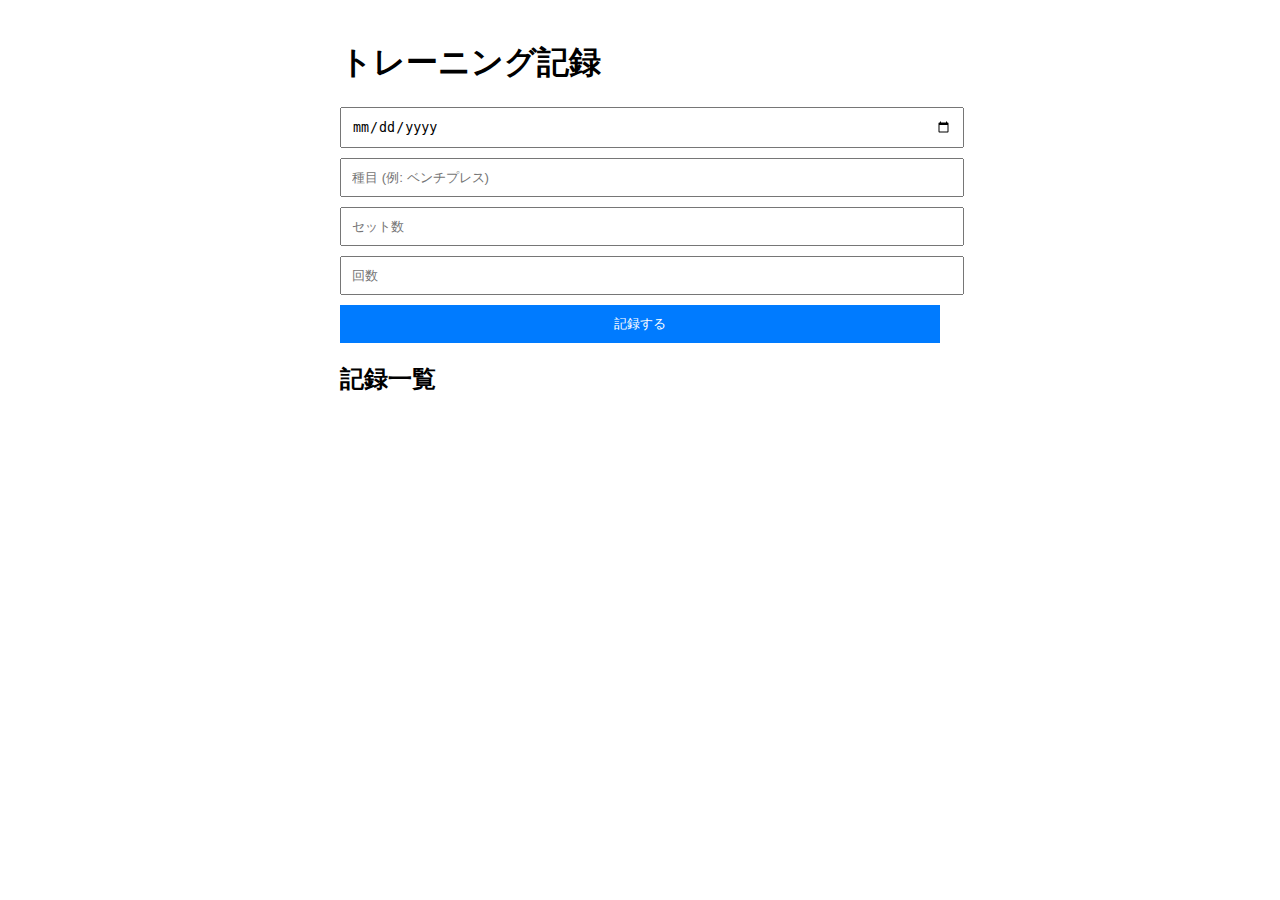
==== docs/index.html @ ad7b9477 "rename app to docs" ====
<!DOCTYPE html>
<html lang="ja">
<head>
    <meta charset="UTF-8">
    <meta name="viewport" content="width=device-width, initial-scale=1.0">
    <title>トレーニング記録</title>
    <link rel="stylesheet" href="style.css">
</head>
<body>
    <h1>トレーニング記録</h1>
    <form id="logForm">
        <input type="date" id="date" required>
        <input type="text" id="exercise" placeholder="種目 (例: ベンチプレス)" required>
        <input type="number" id="sets" placeholder="セット数" required>
        <input type="number" id="reps" placeholder="回数" required>
        <button type="submit">記録する</button>
    </form>

    <h2>記録一覧</h2>
    <ul id="logList"></ul>

    <script src="app.js"></script>
</body>
</html>
---- docs/style.css ----
body {
    font-family: Arial, sans-serif;
    max-width: 600px;
    margin: auto;
    padding: 20px;
}

input, button {
    display: block;
    margin: 10px 0;
    padding: 10px;
    width: 100%;
}

button {
    background-color: #007bff;
    color: white;
    border: none;
    cursor: pointer;
}

button:hover {
    background-color: #0056b3;
}

ul {
    list-style: none;
    padding: 0;
}

li {
    background: #f4f4f4;
    margin: 5px 0;
    padding: 10px;
}
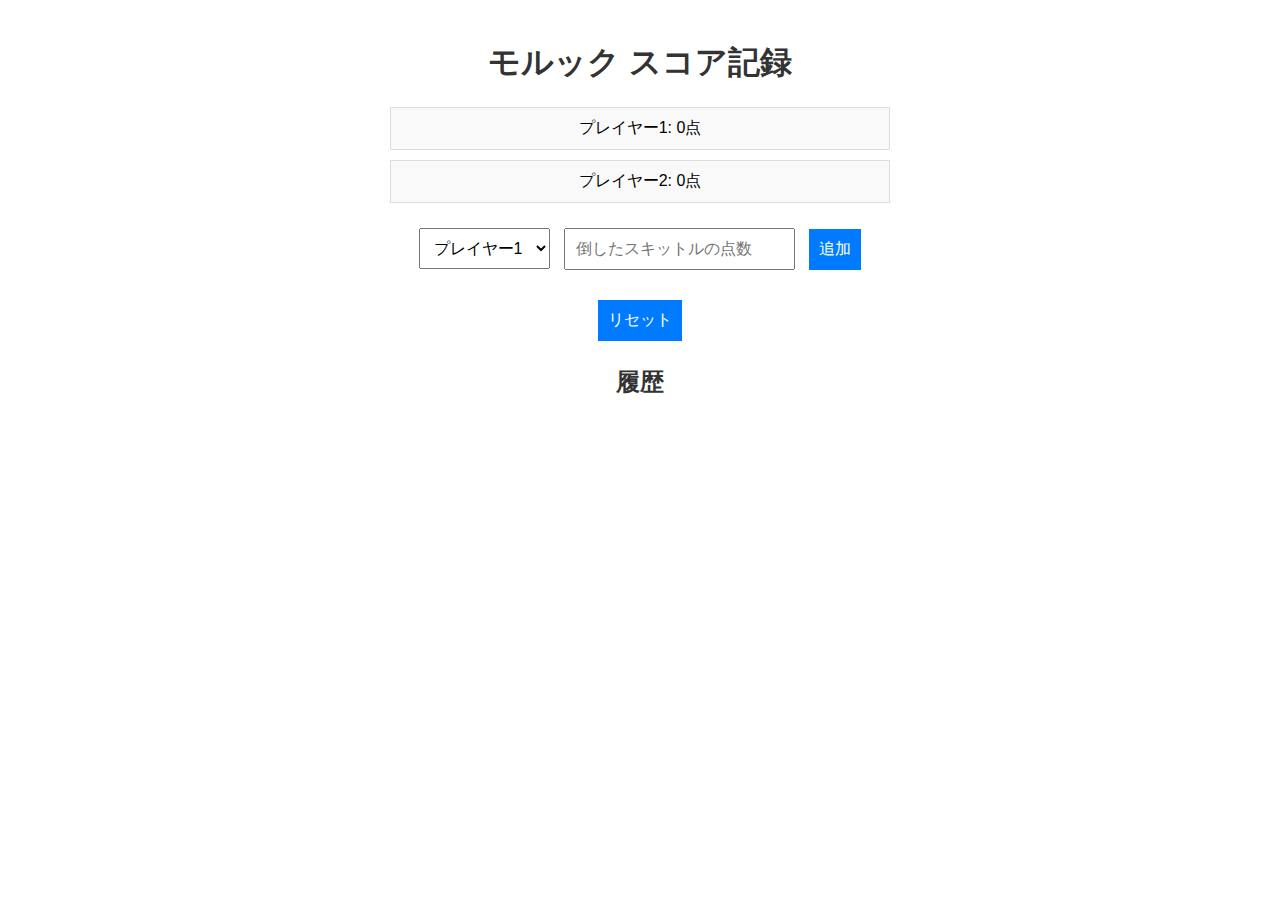
==== commit ddef3f41: "モルックアプリ" ====
--- a/docs/index.html
+++ b/docs/index.html
@@ -3,20 +3,23 @@
 <head>
     <meta charset="UTF-8">
     <meta name="viewport" content="width=device-width, initial-scale=1.0">
-    <title>トレーニング記録</title>
+    <title>モルック スコア記録</title>
     <link rel="stylesheet" href="style.css">
 </head>
 <body>
-    <h1>トレーニング記録</h1>
-    <form id="logForm">
-        <input type="date" id="date" required>
-        <input type="text" id="exercise" placeholder="種目 (例: ベンチプレス)" required>
-        <input type="number" id="sets" placeholder="セット数" required>
-        <input type="number" id="reps" placeholder="回数" required>
-        <button type="submit">記録する</button>
+    <h1>モルック スコア記録</h1>
+    
+    <div id="players"></div>
+    
+    <form id="scoreForm">
+        <select id="playerSelect"></select>
+        <input type="number" id="scoreInput" placeholder="倒したスキットルの点数" min="0" required>
+        <button type="submit">追加</button>
     </form>
 
-    <h2>記録一覧</h2>
+    <button id="resetButton">リセット</button>
+
+    <h2>履歴</h2>
     <ul id="logList"></ul>
 
     <script src="app.js"></script>
--- a/docs/style.css
+++ b/docs/style.css
@@ -1,26 +1,41 @@
 body {
     font-family: Arial, sans-serif;
-    max-width: 600px;
+    max-width: 500px;
     margin: auto;
     padding: 20px;
+    text-align: center;
 }
 
-input, button {
-    display: block;
+h1, h2 {
+    color: #333;
+}
+
+#players div {
     margin: 10px 0;
     padding: 10px;
-    width: 100%;
+    border: 1px solid #ddd;
+    background: #f9f9f9;
+}
+
+form {
+    margin: 20px 0;
+}
+
+input, select, button {
+    margin: 5px;
+    padding: 10px;
+    font-size: 16px;
 }
 
 button {
-    background-color: #007bff;
+    cursor: pointer;
+    background: #007bff;
     color: white;
     border: none;
-    cursor: pointer;
 }
 
 button:hover {
-    background-color: #0056b3;
+    background: #0056b3;
 }
 
 ul {
@@ -29,7 +44,7 @@
 }
 
 li {
-    background: #f4f4f4;
+    background: #eee;
     margin: 5px 0;
     padding: 10px;
 }
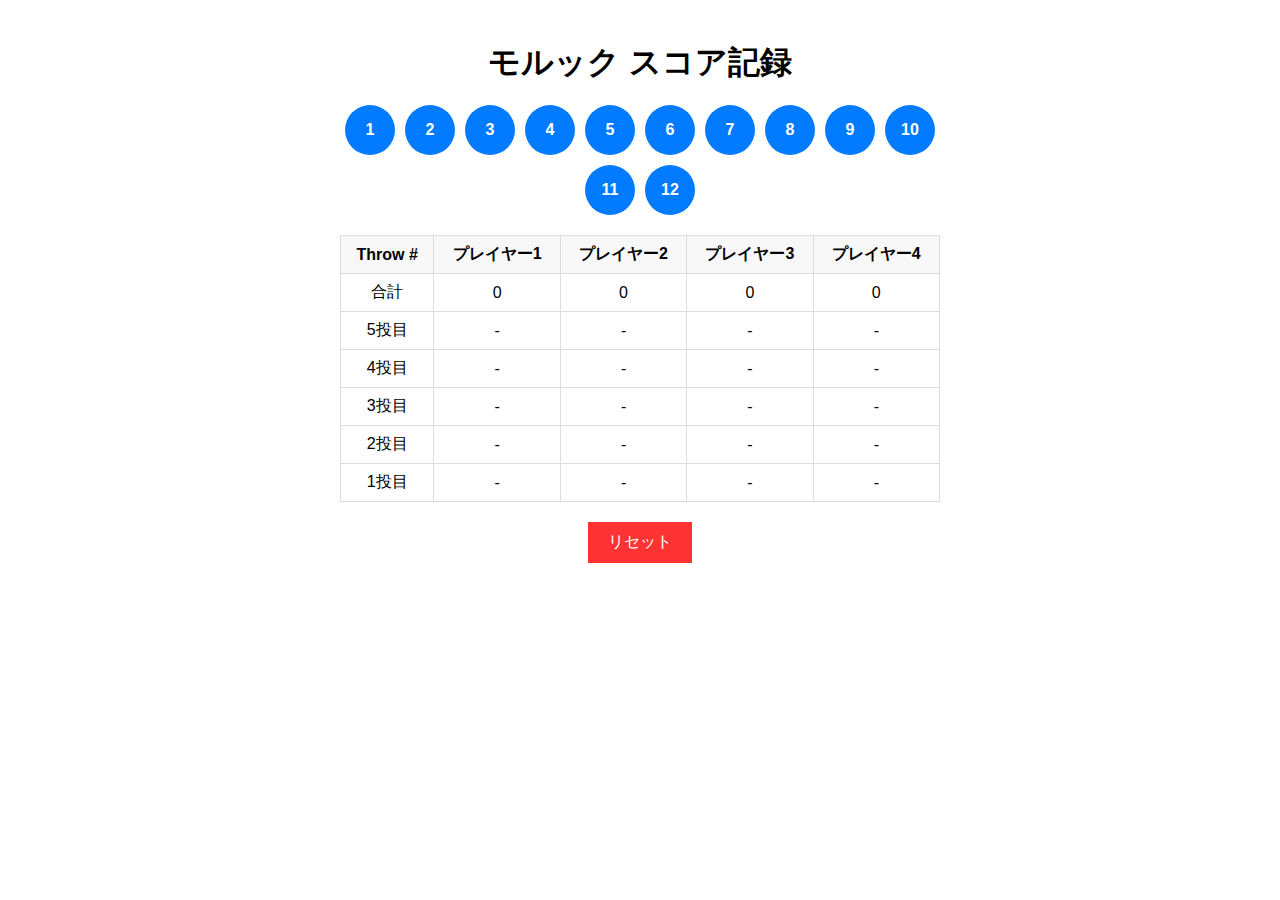
==== commit 41618797: "mod" ====
--- a/docs/index.html
+++ b/docs/index.html
@@ -1,28 +1,223 @@
 <!DOCTYPE html>
 <html lang="ja">
 <head>
-    <meta charset="UTF-8">
-    <meta name="viewport" content="width=device-width, initial-scale=1.0">
-    <title>モルック スコア記録</title>
-    <link rel="stylesheet" href="style.css">
+  <meta charset="UTF-8">
+  <title>モルック スコア記録</title>
+  <style>
+    body {
+      font-family: Arial, sans-serif;
+      max-width: 600px;
+      margin: auto;
+      padding: 20px;
+      text-align: center;
+    }
+    h1 {
+      margin-bottom: 20px;
+    }
+    /* スキットルボタン（1～12） */
+    #skittlesContainer {
+      display: flex;
+      flex-wrap: wrap;
+      justify-content: center;
+      gap: 10px;
+      margin-bottom: 20px;
+    }
+    .skittle {
+      width: 50px;
+      height: 50px;
+      border: none;
+      border-radius: 50%;
+      background-color: #007bff;
+      color: #fff;
+      font-size: 16px;
+      font-weight: bold;
+      cursor: pointer;
+    }
+    .skittle:hover {
+      background-color: #0056b3;
+    }
+
+    /* スコア表示用のテーブル */
+    table {
+      width: 100%;
+      border-collapse: collapse;
+      margin-bottom: 20px;
+    }
+    th, td {
+      border: 1px solid #ddd;
+      padding: 8px;
+      text-align: center;
+    }
+    th {
+      background-color: #f8f8f8;
+    }
+    /* リセットボタン */
+    #resetButton {
+      background-color: #ff3333;
+      color: #fff;
+      border: none;
+      padding: 10px 20px;
+      font-size: 16px;
+      cursor: pointer;
+    }
+    #resetButton:hover {
+      background-color: #cc0000;
+    }
+  </style>
 </head>
 <body>
-    <h1>モルック スコア記録</h1>
-    
-    <div id="players"></div>
-    
-    <form id="scoreForm">
-        <select id="playerSelect"></select>
-        <input type="number" id="scoreInput" placeholder="倒したスキットルの点数" min="0" required>
-        <button type="submit">追加</button>
-    </form>
-
-    <button id="resetButton">リセット</button>
-
-    <h2>履歴</h2>
-    <ul id="logList"></ul>
-
-    <script src="app.js"></script>
+  <h1>モルック スコア記録</h1>
+
+  <!-- スキットルボタン(1～12) -->
+  <div id="skittlesContainer"></div>
+
+  <!-- スコア表 -->
+  <table id="scoreTable">
+    <thead>
+      <tr>
+        <th>Throw #</th>
+        <th>プレイヤー1</th>
+        <th>プレイヤー2</th>
+        <th>プレイヤー3</th>
+        <th>プレイヤー4</th>
+      </tr>
+    </thead>
+    <tbody>
+      <!-- この下に合計・投目の行をJSで埋め込む -->
+    </tbody>
+  </table>
+
+  <!-- リセットボタン -->
+  <button id="resetButton">リセット</button>
+
+  <script>
+    // ================================
+    // データ構造
+    // ================================
+    // プレイヤーは4人固定
+    let players = [
+      { name: 'プレイヤー1', throws: [], total: 0 },
+      { name: 'プレイヤー2', throws: [], total: 0 },
+      { name: 'プレイヤー3', throws: [], total: 0 },
+      { name: 'プレイヤー4', throws: [], total: 0 }
+    ];
+
+    // 「現在の投げ手」を管理
+    let turnIndex = 0;
+
+    // 最大何投まで表示するか（ここでは5投まで）
+    const MAX_THROWS = 5;
+
+    // ================================
+    // スキットルボタンを生成
+    // ================================
+    function createSkittles() {
+      const container = document.getElementById('skittlesContainer');
+      container.innerHTML = '';
+      for (let i = 1; i <= 12; i++) {
+        const btn = document.createElement('button');
+        btn.className = 'skittle';
+        btn.textContent = i;
+        btn.onclick = () => addScore(i);
+        container.appendChild(btn);
+      }
+    }
+
+    // ================================
+    // スコアを追加 → 次のプレイヤーへ
+    // ================================
+    function addScore(points) {
+      const currentPlayer = players[turnIndex % 4];
+      currentPlayer.throws.push(points);
+      currentPlayer.total += points;
+
+      // 50点超え → 25点リセット
+      if (currentPlayer.total > 50) {
+        currentPlayer.total = 25;
+      }
+      // 50点ピッタリ → 勝利
+      if (currentPlayer.total === 50) {
+        alert(`${currentPlayer.name} が勝ちました！`);
+      }
+
+      turnIndex++;
+      updateTable();
+    }
+
+    // ================================
+    // リセットボタン
+    // ================================
+    function resetGame() {
+      players.forEach(player => {
+        player.throws = [];
+        player.total = 0;
+      });
+      turnIndex = 0;
+      updateTable();
+    }
+
+    // ================================
+    // テーブルの表示を更新
+    // ================================
+    function updateTable() {
+      const tbody = document.querySelector('#scoreTable tbody');
+      tbody.innerHTML = '';
+
+      // ---- 1行目: 合計 ----
+      const totalRow = document.createElement('tr');
+      const totalLabel = document.createElement('td');
+      totalLabel.textContent = '合計';
+      totalRow.appendChild(totalLabel);
+
+      players.forEach(p => {
+        const td = document.createElement('td');
+        td.textContent = p.total;
+        // 50点なら強調
+        if (p.total === 50) {
+          td.style.color = 'green';
+          td.style.fontWeight = 'bold';
+        }
+        totalRow.appendChild(td);
+      });
+
+      tbody.appendChild(totalRow);
+
+      // ---- 2行目以降: 5投目, 4投目, 3投目, 2投目, 1投目 ----
+      // 最新の投げを「5投目」として上に表示したい場合は、下記のように大きい投数からループ
+      for (let throwCount = MAX_THROWS; throwCount >= 1; throwCount--) {
+        const row = document.createElement('tr');
+
+        // 先頭列: 「◯投目」
+        const throwLabel = document.createElement('td');
+        throwLabel.textContent = `${throwCount}投目`;
+        row.appendChild(throwLabel);
+
+        // 各プレイヤーのスコア表示
+        players.forEach(p => {
+          const td = document.createElement('td');
+          // 配列の古いほうが1投目, 新しいほうが最後
+          // 例: p.throws = [ 5, 9, 3 ] => 1投目=5, 2投目=9, 3投目=3
+          // throwCount が 1ならp.throws[0], 2ならp.throws[1], ...
+          // throwCount-1 がインデックス
+          const idx = throwCount - 1;
+          td.textContent = p.throws[idx] !== undefined ? p.throws[idx] : '-';
+          row.appendChild(td);
+        });
+
+        tbody.appendChild(row);
+      }
+    }
+
+    // ================================
+    // ページ読込時の初期化
+    // ================================
+    window.onload = () => {
+      createSkittles();
+      updateTable();  // 初期表示
+
+      document.getElementById('resetButton').onclick = resetGame;
+    };
+  </script>
 </body>
 </html>
 
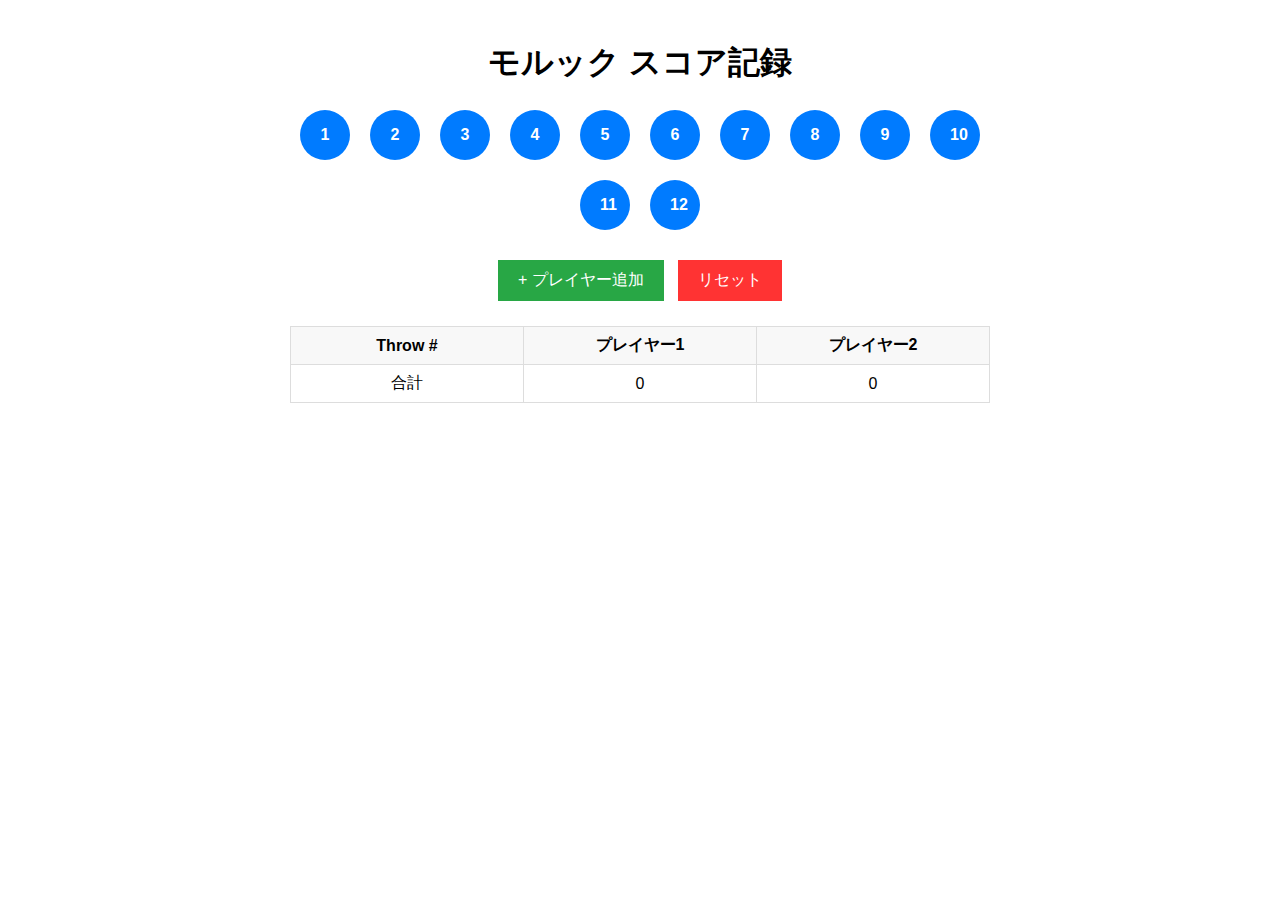
==== commit f79cc32d: "mod" ====
--- a/docs/index.html
+++ b/docs/index.html
@@ -6,7 +6,7 @@
   <style>
     body {
       font-family: Arial, sans-serif;
-      max-width: 600px;
+      max-width: 700px; /* お好みで幅を調整 */
       margin: auto;
       padding: 20px;
       text-align: center;
@@ -14,12 +14,12 @@
     h1 {
       margin-bottom: 20px;
     }
-    /* スキットルボタン（1～12） */
+    /* スキットルボタン(1〜12)の配置 */
     #skittlesContainer {
       display: flex;
       flex-wrap: wrap;
+      gap: 10px;
       justify-content: center;
-      gap: 10px;
       margin-bottom: 20px;
     }
     .skittle {
@@ -36,32 +36,48 @@
     .skittle:hover {
       background-color: #0056b3;
     }
-
-    /* スコア表示用のテーブル */
+    /* ボタン類 */
+    #buttonsContainer {
+      margin-bottom: 20px;
+    }
+    button {
+      margin: 5px;
+      padding: 10px 20px;
+      font-size: 16px;
+      border: none;
+      cursor: pointer;
+    }
+    #addPlayerButton {
+      background-color: #28a745;
+      color: white;
+    }
+    #addPlayerButton:hover {
+      background-color: #218838;
+    }
+    #resetButton {
+      background-color: #ff3333;
+      color: white;
+    }
+    #resetButton:hover {
+      background-color: #cc0000;
+    }
+
+    /* スコア表 */
     table {
-      width: 100%;
-      border-collapse: collapse;
+      width: 100%;               /* 横幅を100% */
+      table-layout: fixed;       /* 列幅を均等に計算 */
+      border-collapse: collapse; /* 枠線を重ねる */
       margin-bottom: 20px;
     }
     th, td {
       border: 1px solid #ddd;
       padding: 8px;
       text-align: center;
+      vertical-align: middle;
+      white-space: nowrap;       /* 折り返しをしない */
     }
     th {
       background-color: #f8f8f8;
-    }
-    /* リセットボタン */
-    #resetButton {
-      background-color: #ff3333;
-      color: #fff;
-      border: none;
-      padding: 10px 20px;
-      font-size: 16px;
-      cursor: pointer;
-    }
-    #resetButton:hover {
-      background-color: #cc0000;
     }
   </style>
 </head>
@@ -71,46 +87,35 @@
   <!-- スキットルボタン(1～12) -->
   <div id="skittlesContainer"></div>
 
+  <!-- プレイヤー追加＆リセットボタン -->
+  <div id="buttonsContainer">
+    <button id="addPlayerButton">+ プレイヤー追加</button>
+    <button id="resetButton">リセット</button>
+  </div>
+
   <!-- スコア表 -->
-  <table id="scoreTable">
+  <table>
     <thead>
-      <tr>
-        <th>Throw #</th>
-        <th>プレイヤー1</th>
-        <th>プレイヤー2</th>
-        <th>プレイヤー3</th>
-        <th>プレイヤー4</th>
-      </tr>
+      <tr id="tableHeadRow"></tr>
     </thead>
-    <tbody>
-      <!-- この下に合計・投目の行をJSで埋め込む -->
-    </tbody>
+    <tbody id="tableBody"></tbody>
   </table>
 
-  <!-- リセットボタン -->
-  <button id="resetButton">リセット</button>
-
   <script>
-    // ================================
+    // ===============================
     // データ構造
-    // ================================
-    // プレイヤーは4人固定
+    // ===============================
+    // プレイヤー2名固定スタート
     let players = [
       { name: 'プレイヤー1', throws: [], total: 0 },
-      { name: 'プレイヤー2', throws: [], total: 0 },
-      { name: 'プレイヤー3', throws: [], total: 0 },
-      { name: 'プレイヤー4', throws: [], total: 0 }
+      { name: 'プレイヤー2', throws: [], total: 0 }
     ];
-
-    // 「現在の投げ手」を管理
+    // 投げ順管理
     let turnIndex = 0;
 
-    // 最大何投まで表示するか（ここでは5投まで）
-    const MAX_THROWS = 5;
-
-    // ================================
-    // スキットルボタンを生成
-    // ================================
+    // ===============================
+    // スキットルボタン生成 (1~12)
+    // ===============================
     function createSkittles() {
       const container = document.getElementById('skittlesContainer');
       container.innerHTML = '';
@@ -123,52 +128,85 @@
       }
     }
 
-    // ================================
-    // スコアを追加 → 次のプレイヤーへ
-    // ================================
+    // ===============================
+    // スコアを追加
+    // ===============================
     function addScore(points) {
-      const currentPlayer = players[turnIndex % 4];
+      const currentPlayer = players[turnIndex % players.length];
       currentPlayer.throws.push(points);
       currentPlayer.total += points;
 
-      // 50点超え → 25点リセット
+      // 50点超過→25点、50点ちょうど→勝利
       if (currentPlayer.total > 50) {
         currentPlayer.total = 25;
       }
-      // 50点ピッタリ → 勝利
       if (currentPlayer.total === 50) {
-        alert(`${currentPlayer.name} が勝ちました！`);
+        alert(currentPlayer.name + ' が勝ちました！');
       }
 
       turnIndex++;
-      updateTable();
-    }
-
-    // ================================
-    // リセットボタン
-    // ================================
+      renderTable();
+    }
+
+    // ===============================
+    // プレイヤー追加
+    // ===============================
+    function addPlayer() {
+      const newNum = players.length + 1;
+      players.push({
+        name: 'プレイヤー' + newNum,
+        throws: [],
+        total: 0
+      });
+      // turnIndex は動かさない
+      renderTable();
+    }
+
+    // ===============================
+    // リセット (全スコア初期化)
+    // ===============================
     function resetGame() {
-      players.forEach(player => {
-        player.throws = [];
-        player.total = 0;
+      players.forEach(p => {
+        p.throws = [];
+        p.total = 0;
       });
       turnIndex = 0;
-      updateTable();
-    }
-
-    // ================================
-    // テーブルの表示を更新
-    // ================================
-    function updateTable() {
-      const tbody = document.querySelector('#scoreTable tbody');
-      tbody.innerHTML = '';
-
-      // ---- 1行目: 合計 ----
+      renderTable();
+    }
+
+    // ===============================
+    // テーブル描画
+    // ===============================
+    function renderTable() {
+      const headRow = document.getElementById('tableHeadRow');
+      const body = document.getElementById('tableBody');
+
+      // ヘッダー行を再生成
+      headRow.innerHTML = '';
+
+      // 1列目: Throw #
+      const thThrow = document.createElement('th');
+      thThrow.textContent = 'Throw #';
+      headRow.appendChild(thThrow);
+
+      // プレイヤー列 (可変)
+      players.forEach(p => {
+        const th = document.createElement('th');
+        th.textContent = p.name;
+        headRow.appendChild(th);
+      });
+
+      // 本体をクリア
+      body.innerHTML = '';
+
+      // --- 1行目: 合計 ---
       const totalRow = document.createElement('tr');
+      // 1列目
       const totalLabel = document.createElement('td');
       totalLabel.textContent = '合計';
       totalRow.appendChild(totalLabel);
 
+      // 各プレイヤーの合計
       players.forEach(p => {
         const td = document.createElement('td');
         td.textContent = p.total;
@@ -179,42 +217,47 @@
         }
         totalRow.appendChild(td);
       });
-
-      tbody.appendChild(totalRow);
-
-      // ---- 2行目以降: 5投目, 4投目, 3投目, 2投目, 1投目 ----
-      // 最新の投げを「5投目」として上に表示したい場合は、下記のように大きい投数からループ
-      for (let throwCount = MAX_THROWS; throwCount >= 1; throwCount--) {
+      body.appendChild(totalRow);
+
+      // --- 投目を(最新→1投目)の順で表示 ---
+      // 最大の投数
+      let maxThrows = 0;
+      players.forEach(p => {
+        if (p.throws.length > maxThrows) {
+          maxThrows = p.throws.length;
+        }
+      });
+
+      // t= maxThrows downTo 1
+      for (let t = maxThrows; t >= 1; t--) {
         const row = document.createElement('tr');
 
-        // 先頭列: 「◯投目」
+        // 先頭セル: 「t投目」
         const throwLabel = document.createElement('td');
-        throwLabel.textContent = `${throwCount}投目`;
+        throwLabel.textContent = t + '投目';
         row.appendChild(throwLabel);
 
-        // 各プレイヤーのスコア表示
+        // 各プレイヤーのスコア
         players.forEach(p => {
           const td = document.createElement('td');
-          // 配列の古いほうが1投目, 新しいほうが最後
-          // 例: p.throws = [ 5, 9, 3 ] => 1投目=5, 2投目=9, 3投目=3
-          // throwCount が 1ならp.throws[0], 2ならp.throws[1], ...
-          // throwCount-1 がインデックス
-          const idx = throwCount - 1;
-          td.textContent = p.throws[idx] !== undefined ? p.throws[idx] : '-';
+          // p.throws[0] は1投目 → p.throws[t-1] が t投目
+          const idx = t - 1;
+          td.textContent = (p.throws[idx] !== undefined) ? p.throws[idx] : '-';
           row.appendChild(td);
         });
 
-        tbody.appendChild(row);
-      }
-    }
-
-    // ================================
-    // ページ読込時の初期化
-    // ================================
+        body.appendChild(row);
+      }
+    }
+
+    // ===============================
+    // 初期化
+    // ===============================
     window.onload = () => {
       createSkittles();
-      updateTable();  // 初期表示
-
+      renderTable();
+
+      document.getElementById('addPlayerButton').onclick = addPlayer;
       document.getElementById('resetButton').onclick = resetGame;
     };
   </script>
